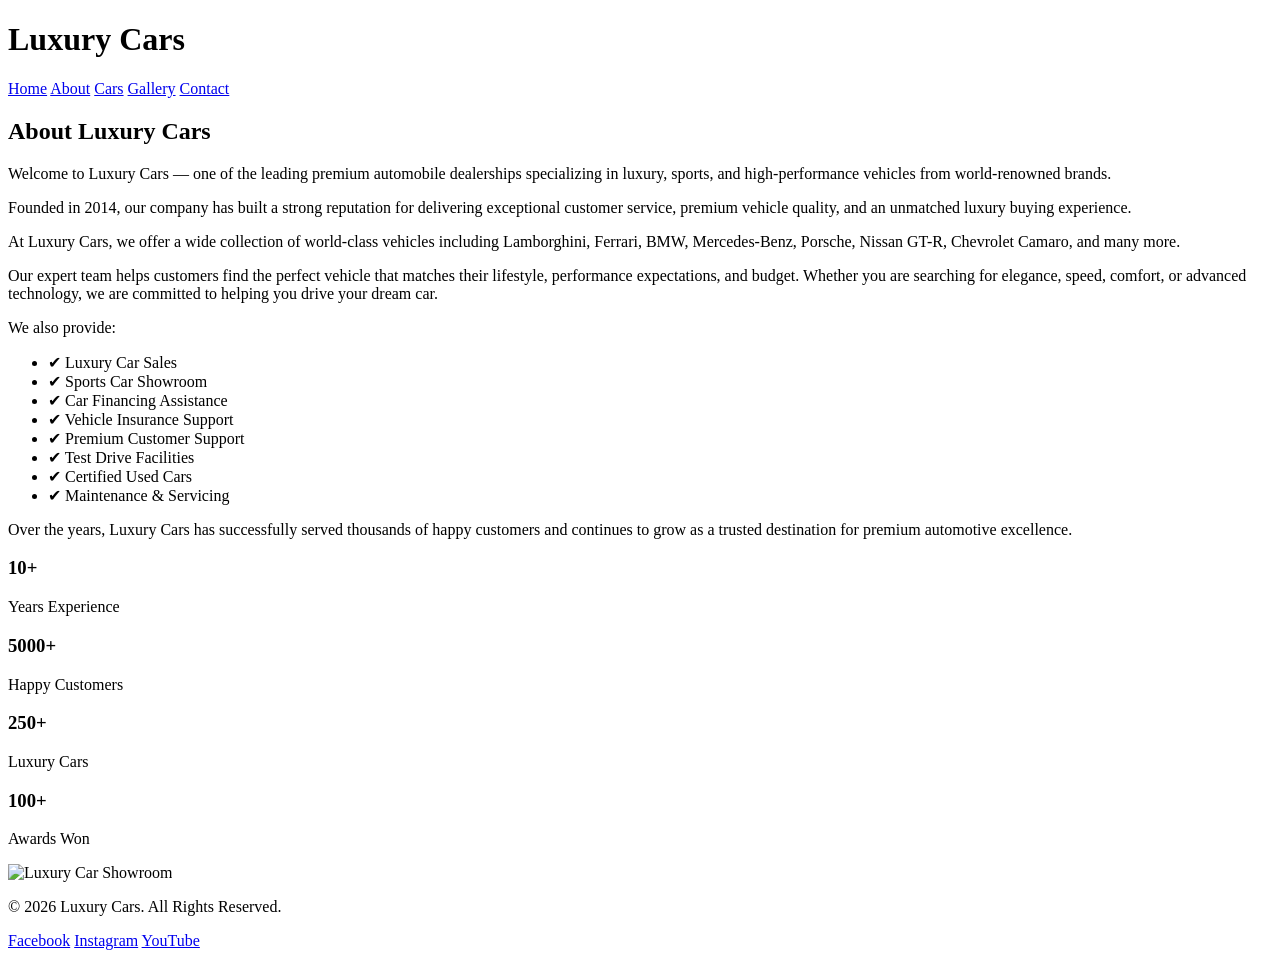
==== about.html @ 937c5ced "about" ====
<!DOCTYPE html>
<html lang="en">
<head>
    <meta charset="UTF-8">
    <meta name="viewport" content="width=device-width, initial-scale=1.0">
    <title>About Us - Luxury Cars</title>

    <link rel="stylesheet" href="css/style.css">
</head>

<body>

<!-- HEADER -->

<header>

    <h1>Luxury <span>Cars</span></h1>

    <nav>
        <a href="index.html">Home</a>
        <a href="about.html">About</a>
        <a href="products.html">Cars</a>
        <a href="gallery.html">Gallery</a>
        <a href="contact.html">Contact</a>
    </nav>

</header>

<!-- ABOUT SECTION -->

<section class="content">

    <div class="about-container">

        <!-- TEXT -->

        <div class="about-text">

            <h2>About <span>Luxury Cars</span></h2>

            <p>
                Welcome to Luxury Cars — one of the leading premium automobile
                dealerships specializing in luxury, sports, and high-performance
                vehicles from world-renowned brands.
            </p>

            <p>
                Founded in 2014, our company has built a strong reputation for
                delivering exceptional customer service, premium vehicle quality,
                and an unmatched luxury buying experience.
            </p>

            <p>
                At Luxury Cars, we offer a wide collection of world-class vehicles
                including Lamborghini, Ferrari, BMW, Mercedes-Benz, Porsche,
                Nissan GT-R, Chevrolet Camaro, and many more.
            </p>

            <p>
                Our expert team helps customers find the perfect vehicle that
                matches their lifestyle, performance expectations, and budget.
                Whether you are searching for elegance, speed, comfort, or advanced
                technology, we are committed to helping you drive your dream car.
            </p>

            <p>
                We also provide:
            </p>

            <!-- SERVICES LIST -->

            <ul class="about-list">

                <li>✔ Luxury Car Sales</li>
                <li>✔ Sports Car Showroom</li>
                <li>✔ Car Financing Assistance</li>
                <li>✔ Vehicle Insurance Support</li>
                <li>✔ Premium Customer Support</li>
                <li>✔ Test Drive Facilities</li>
                <li>✔ Certified Used Cars</li>
                <li>✔ Maintenance & Servicing</li>

            </ul>

            <p>
                Over the years, Luxury Cars has successfully served thousands
                of happy customers and continues to grow as a trusted destination
                for premium automotive excellence.
            </p>

            <!-- STATS -->

            <div class="stats">

                <div class="stat-box">
                    <h3>10+</h3>
                    <p>Years Experience</p>
                </div>

                <div class="stat-box">
                    <h3>5000+</h3>
                    <p>Happy Customers</p>
                </div>

                <div class="stat-box">
                    <h3>250+</h3>
                    <p>Luxury Cars</p>
                </div>

                <div class="stat-box">
                    <h3>100+</h3>
                    <p>Awards Won</p>
                </div>

            </div>

        </div>

        <!-- IMAGE -->

        <div class="about-image">

            <img src="images/showroom.jpg" alt="Luxury Car Showroom">

        </div>

    </div>

</section>

<!-- FOOTER -->

<footer>

    <p>© 2026 Luxury Cars. All Rights Reserved.</p>

    <div class="socials">

        <a href="https://facebook.com" target="_blank">Facebook</a>

        <a href="https://instagram.com" target="_blank">Instagram</a>

        <a href="https://youtube.com" target="_blank">YouTube</a>

    </div>

</footer>

</body>
</html>
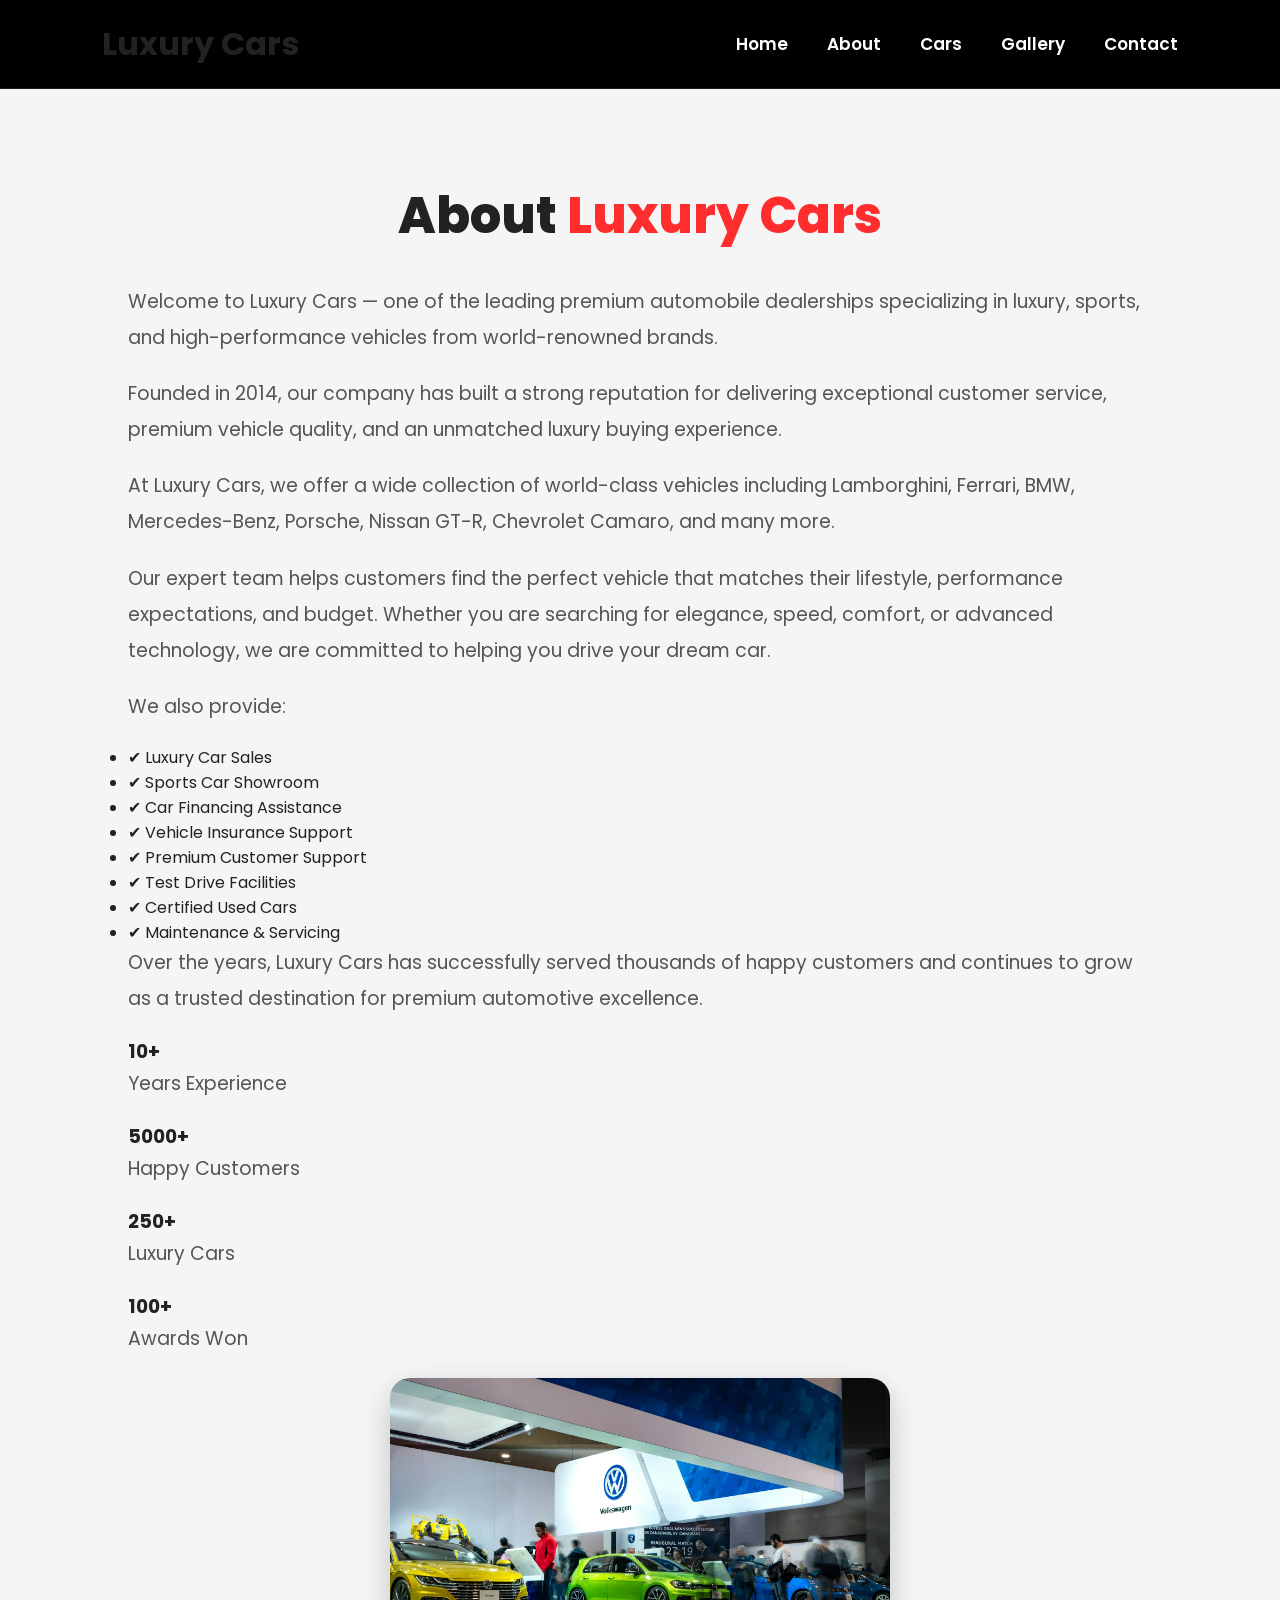
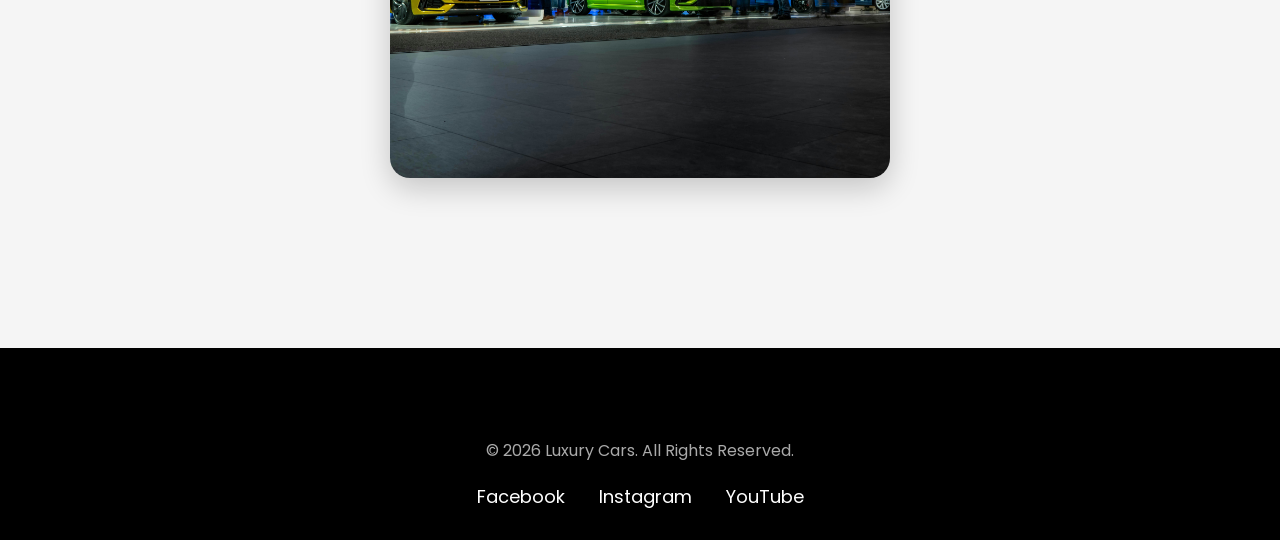
==== commit 14ea01be: "connecting to js file" ====
--- a/about.html
+++ b/about.html
@@ -7,7 +7,7 @@
 
     <link rel="stylesheet" href="css/style.css">
 </head>
-
+<script src="js/script.js"></script>
 <body>
 
 <!-- HEADER -->
--- a/css/style.css
+++ b/css/style.css
@@ -0,0 +1,432 @@
+@import url('https://fonts.googleapis.com/css2?family=Poppins:wght@300;400;500;600;700;800&display=swap');
+
+*{
+    margin:0;
+    padding:0;
+    box-sizing:border-box;
+}
+
+body{
+    font-family:'Poppins', sans-serif;
+    background:#f5f5f5;
+    color:#222;
+}
+
+header{
+    background:#000;
+    display:flex;
+    justify-content:space-between;
+    align-items:center;
+    padding:20px 8%;
+    position:sticky;
+    top:0;
+    z-index:1000;
+    border-bottom:1px solid rgba(255,255,255,0.1);
+}
+
+.logo{
+    font-size:42px;
+    font-weight:800;
+    color:white;
+    letter-spacing:2px;
+    text-transform:uppercase;
+
+    text-shadow:
+    0 0 5px rgba(255,255,255,0.3),
+    0 0 10px rgba(255,0,0,0.4);
+
+    transition:0.4s;
+}
+
+.logo span{
+    color:#ff2d2d;
+
+    text-shadow:
+    0 0 10px rgba(255,0,0,0.7),
+    0 0 20px rgba(255,0,0,0.5);
+}
+
+.logo:hover{
+    transform:scale(1.05);
+}
+
+nav a{
+    color:white;
+    text-decoration:none;
+    margin-left:35px;
+    font-size:17px;
+    font-weight:600;
+    position:relative;
+    transition:0.3s;
+}
+
+nav a:hover{
+    color:#ff2d2d;
+}
+
+nav a::after{
+    content:'';
+    position:absolute;
+    left:0;
+    bottom:-8px;
+    width:0%;
+    height:3px;
+    background:#ff2d2d;
+    transition:0.4s;
+}
+
+nav a:hover::after{
+    width:100%;
+}
+
+.banner{
+    height:90vh;
+    background:
+    linear-gradient(rgba(0,0,0,0.6), rgba(0,0,0,0.6)),
+    url('../images/banner.jpg');
+
+    background-size:cover;
+    background-position:center;
+
+    display:flex;
+    flex-direction:column;
+    justify-content:center;
+    align-items:center;
+    text-align:center;
+
+    color:white;
+}
+
+.banner h2{
+    font-size:85px;
+    font-weight:800;
+    margin-bottom:20px;
+    text-transform:uppercase;
+}
+
+.banner p{
+    font-size:24px;
+    font-weight:300;
+    letter-spacing:1px;
+}
+
+.content{
+    padding:90px 10%;
+}
+
+.content h2{
+    font-size:50px;
+    margin-bottom:30px;
+    text-align:center;
+    font-weight:800;
+}
+
+.content h2 span{
+    color:#ff2d2d;
+}
+
+.content p{
+    font-size:19px;
+    color:#555;
+    line-height:1.9;
+    margin-bottom:20px;
+}
+
+.card-container{
+    display:flex;
+    justify-content:center;
+    gap:35px;
+    flex-wrap:wrap;
+    margin-top:50px;
+}
+
+.card{
+    background:white;
+    width:340px;
+    border-radius:20px;
+    overflow:hidden;
+    box-shadow:0 10px 30px rgba(0,0,0,0.15);
+    transition:0.4s;
+}
+
+.card:hover{
+    transform:translateY(-12px);
+}
+
+.card img{
+    width:100%;
+    height:240px;
+    object-fit:cover;
+}
+
+.card h3{
+    padding:20px;
+    font-size:30px;
+    font-weight:700;
+}
+
+.card p{
+    padding:0 20px 20px;
+    font-size:16px;
+}
+
+.card h4{
+    font-size:28px;
+    color:#ff2d2d;
+    padding:0 20px 20px;
+    font-weight:700;
+}
+
+.card button{
+    margin:0 20px 25px;
+    width:calc(100% - 40px);
+}
+
+.about-image img{
+    width:100%;
+    max-width:500px;
+    height:400px;
+    object-fit:cover;
+
+    border-radius:20px;
+    box-shadow:0 10px 30px rgba(0,0,0,0.2);
+
+    display:block;
+    margin:auto;
+}
+
+table{
+    width:100%;
+    margin-top:40px;
+    border-collapse:collapse;
+    background:white;
+    box-shadow:0 10px 25px rgba(0,0,0,0.1);
+    border-radius:12px;
+    overflow:hidden;
+}
+
+th{
+    background:#111;
+    color:white;
+    padding:18px;
+    font-size:18px;
+}
+
+td{
+    padding:16px;
+    border-bottom:1px solid #ddd;
+    text-align:center;
+}
+
+tr:hover{
+    background:#f5f5f5;
+}
+
+.gallery-section{
+    padding:80px 10%;
+    text-align:center;
+}
+
+.gallery-section h2{
+    font-size:60px;
+    margin-bottom:15px;
+}
+
+.gallery-section span{
+    color:#ff2d2d;
+}
+
+.gallery-text{
+    color:#666;
+    font-size:20px;
+    margin-bottom:50px;
+}
+
+.gallery-container{
+    display:grid;
+    grid-template-columns:repeat(3, 1fr);
+    gap:30px;
+}
+
+.gallery-card{
+    position:relative;
+    overflow:hidden;
+    border-radius:20px;
+    box-shadow:0 10px 30px rgba(0,0,0,0.15);
+    text-decoration:none;
+    color:white;
+}
+
+.gallery-card img{
+    width:100%;
+    height:350px;
+    object-fit:cover;
+    transition:0.5s;
+}
+
+.gallery-overlay{
+    position:absolute;
+    bottom:0;
+    left:0;
+    width:100%;
+    padding:25px;
+
+    background:
+    linear-gradient(to top, rgba(0,0,0,0.8), transparent);
+
+    color:white;
+
+    opacity:0;
+    transition:0.5s;
+}
+
+.gallery-overlay h3{
+    font-size:32px;
+}
+
+.gallery-card:hover img{
+    transform:scale(1.1);
+}
+
+.gallery-card:hover .gallery-overlay{
+    opacity:1;
+}
+
+form{
+    max-width:750px;
+    margin:auto;
+    background:white;
+    padding:50px;
+    border-radius:20px;
+    box-shadow:0 10px 30px rgba(0,0,0,0.1);
+}
+
+form input,
+form textarea{
+    width:100%;
+    padding:18px;
+    margin-bottom:25px;
+
+    border:1px solid #ddd;
+    border-radius:12px;
+
+    font-size:16px;
+    font-family:'Poppins', sans-serif;
+}
+
+form textarea{
+    height:180px;
+    resize:none;
+}
+
+button{
+    background:#ff2d2d;
+    color:white;
+    border:none;
+
+    padding:16px 35px;
+
+    border-radius:12px;
+
+    font-size:18px;
+    font-weight:600;
+
+    cursor:pointer;
+    transition:0.4s;
+}
+
+button:hover{
+    background:#d60000;
+    transform:translateY(-3px);
+}
+
+iframe{
+    width:100%;
+    border:none;
+    border-radius:20px;
+    margin-top:40px;
+    box-shadow:0 10px 25px rgba(0,0,0,0.15);
+}
+
+footer{
+    background:#000;
+    color:white;
+    padding:60px 10% 30px;
+    margin-top:80px;
+}
+
+footer p{
+    text-align:center;
+    margin-top:30px;
+    color:#aaa;
+}
+
+.socials{
+    text-align:center;
+    margin-top:20px;
+}
+
+.socials a{
+    color:white;
+    text-decoration:none;
+    margin:0 15px;
+    font-size:18px;
+    transition:0.3s;
+}
+
+.socials a:hover{
+    color:#ff2d2d;
+}
+
+@media(max-width:1000px){
+
+    .gallery-container{
+        grid-template-columns:repeat(2, 1fr);
+    }
+
+}
+
+@media(max-width:768px){
+
+    header{
+        flex-direction:column;
+        padding:20px;
+    }
+
+    nav{
+        margin-top:20px;
+    }
+
+    nav a{
+        margin:10px;
+        display:inline-block;
+    }
+
+    .banner h2{
+        font-size:50px;
+    }
+
+    .banner p{
+        font-size:18px;
+    }
+
+    .content h2{
+        font-size:38px;
+    }
+
+    .card{
+        width:100%;
+    }
+
+    form{
+        padding:30px;
+    }
+}
+
+@media(max-width:700px){
+
+    .gallery-container{
+        grid-template-columns:1fr;
+    }
+
+}
